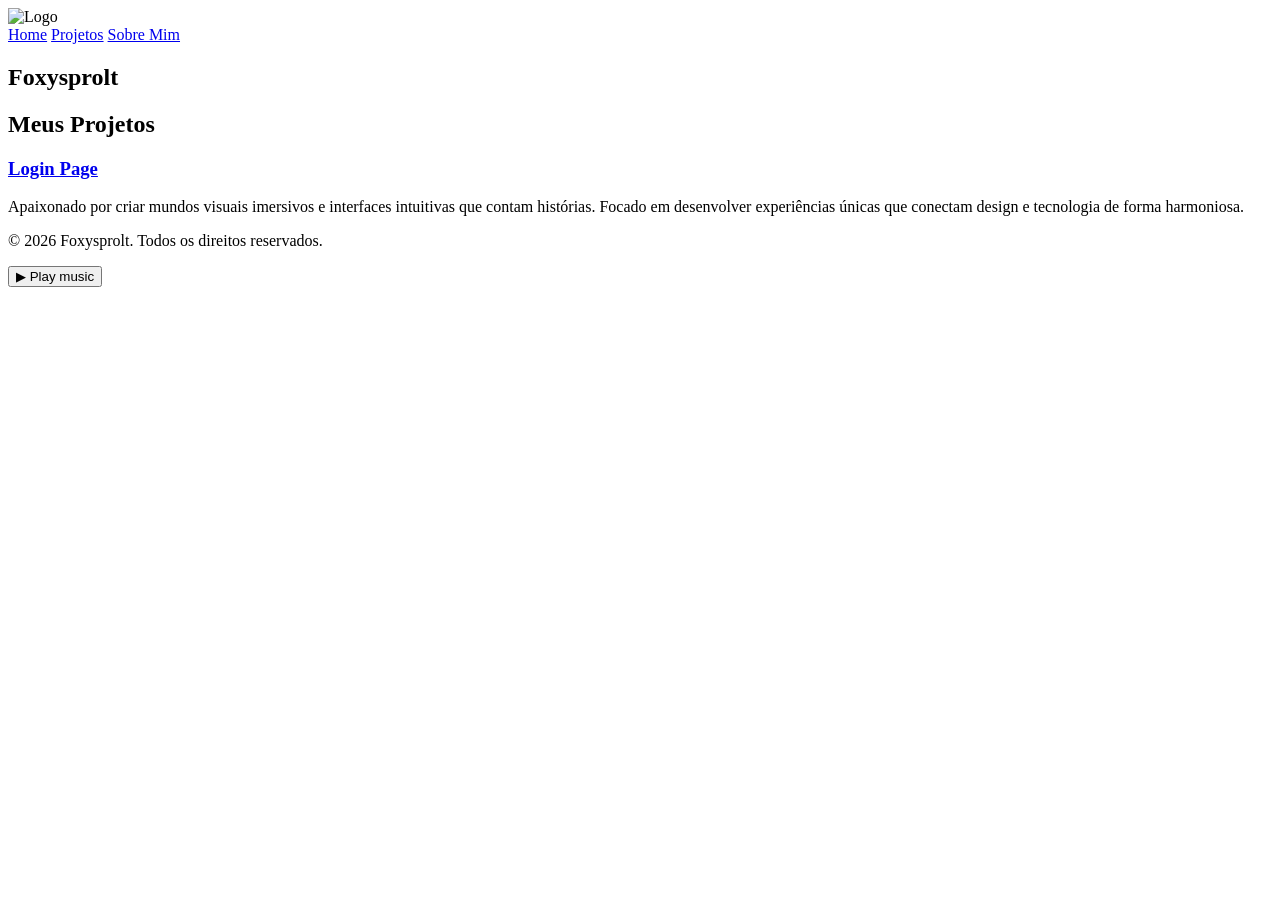
==== index.html @ b6449d95 "tentar entrar na page 2" ====
<!DOCTYPE html>
<html lang="pt-br">
<head>
    <meta charset="UTF-8">
    <meta name="viewport" content="width=device-width, initial-scale=1.0">
    <title>Foxysprolt Portfólio</title>
    <link href="https://fonts.googleapis.com/css2?family=Playfair+Display:wght@500;700&family=Saira:wght@300;400;500&display=swap" rel="stylesheet">
    <link href='https://unpkg.com/boxicons@2.1.4/css/boxicons.min.css' rel='stylesheet'>
    <link rel="stylesheet" href="styles.css">
    <link rel="icon" type="image/png" href="img/log.png">
</head>
<body>
    <header class="glass-header">
        <div class="logo">
            <img src="img/logo.png" alt="Logo" height="70">
        </div>
        <nav>
            <a href="#home">Home</a>
            <a href="#projects">Projetos</a>
            <a href="#about">Sobre Mim</a>
        </nav>
    </header>

    <main>
        <section id="home">
            <h1 class="main-title">Foxysprolt</h1>
        </section>

        <section id="projects">
            <h2 class="section-title">Meus Projetos</h2>
            <div class="cards-container">
                <a href="landing-page/index.html" class="card">
                    <h3>Login Page</h3>
                </a>
                
            </div>
        </section>

        <section id="about">
            <p class="about-text">
                Apaixonado por criar mundos visuais imersivos e interfaces intuitivas que contam histórias. Focado em desenvolver experiências únicas que conectam design e tecnologia de forma harmoniosa.
            </p>
        </section>
    </main>

    <footer>
        <p>&copy; 2026 Foxysprolt. Todos os direitos reservados.</p>
    </footer>
</body>
<audio id="bg-music" loop>
    <source src="music/fundopor.mp3" type="audio/mpeg">
</audio>

<!-- Botão play/pause -->
<button id="music-btn" onclick="
    const audio=document.getElementById('bg-music');
    const btn=this;
    if(audio.paused){
        audio.play();
        audio.volume = 0.01;
        btn.textContent='⏸ Pause Music';
    } else {
        audio.pause();
        btn.textContent='▶ Play Music';
    }
">▶ Play music</button>
</html>
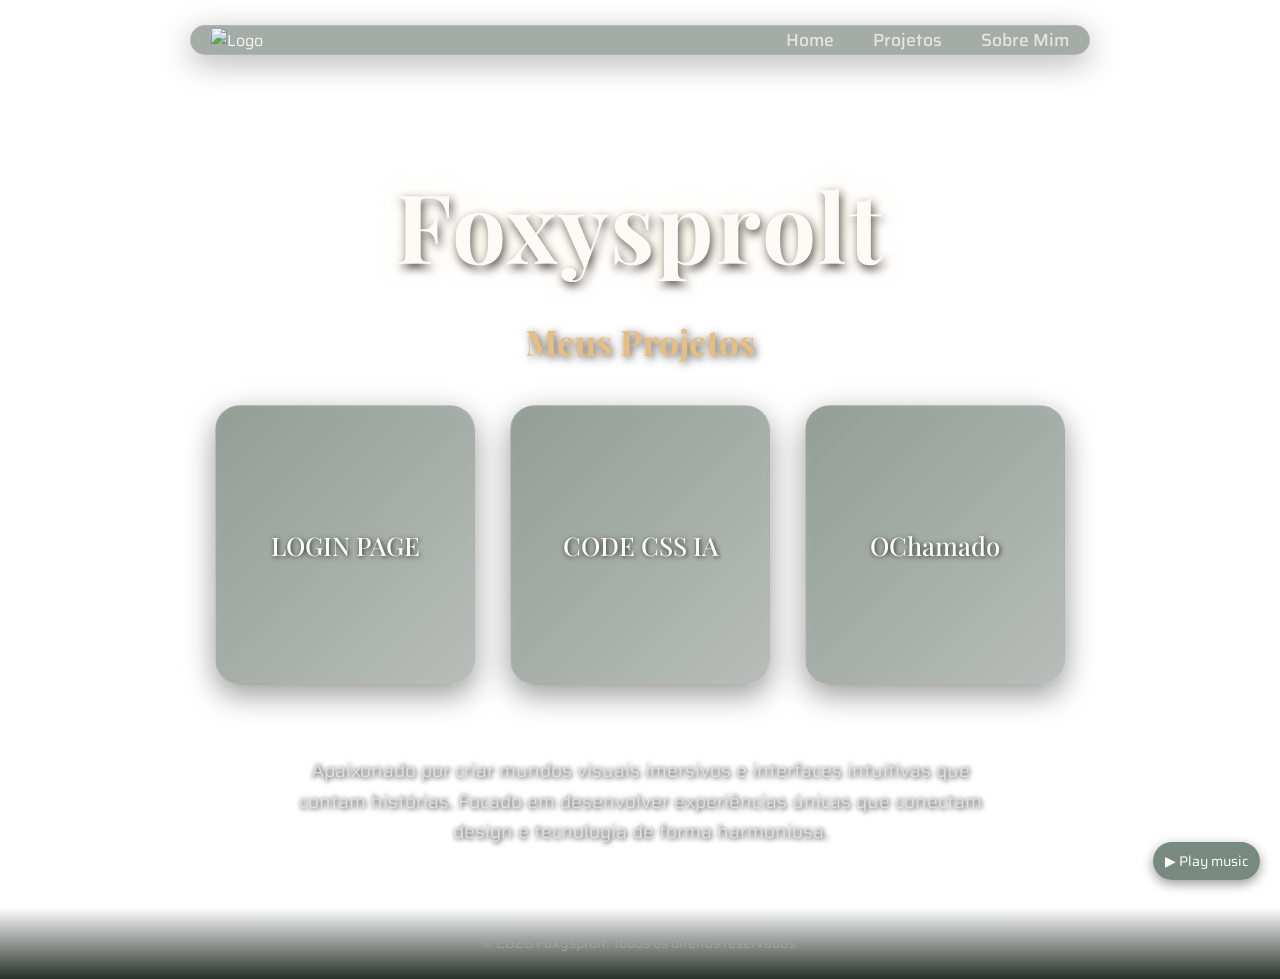
==== commit c1322cf7: "mais projetos" ====
--- a/index.html
+++ b/index.html
@@ -30,9 +30,14 @@
             <h2 class="section-title">Meus Projetos</h2>
             <div class="cards-container">
                 <a href="landing-page/index.html" class="card">
-                    <h3>Login Page</h3>
+                    <h3>LOGIN PAGE</h3>
                 </a>
-                
+                <a href="IACSS/src/index.html" class="card">
+                    <h3>CODE CSS IA</h3>
+                </a>
+                <a href="OChamado/SRC/index.html" class="card">
+                    <h3>OChamado</h3>
+                </a>
             </div>
         </section>
 
@@ -64,4 +69,4 @@
         btn.textContent='▶ Play Music';
     }
 ">▶ Play music</button>
-</html>+</html>
--- a/styles.css
+++ b/styles.css
@@ -0,0 +1,211 @@
+@import url('https://fonts.googleapis.com/css2?family=Iosevka+Charon+Mono:ital,wght@0,300;0,400;0,500;0,700;1,300;1,400;1,500;1,700&family=Saira:ital,wght@0,100..900;1,100..900&display=swap');
+* {
+    margin: 0;
+    padding: 0;
+    box-sizing: border-box;
+    scroll-behavior: smooth;
+}
+
+body {
+    font-family: 'Saira', sans-serif;
+    /* Configuração do Fundo */
+    background-image: url('img/fundo2.png'); 
+    background-size: cover;
+    background-position: center;
+    background-attachment: fixed; /* O fundo fica parado enquanto a página rola */
+    color: #f5f5f5;
+    display: flex;
+    flex-direction: column;
+    min-height: 100vh;
+    min-height: 100dvh;
+    overflow-x: hidden;
+}
+
+/* ================= HEADER FLUTUANTE ================= */
+header.glass-header {
+    position: fixed;
+    top: 25px;
+    left: 50%;
+    transform: translateX(-50%);
+    width: 90%;
+    max-width: 900px;
+    display: flex;
+    justify-content: space-between;
+    align-items: center;
+    padding-left: 20px;
+    padding-right: 20px;
+    padding-top: 0;
+    /* Fundo de vidro escuro */
+    background: rgba(30, 45, 35, 0.4);
+    backdrop-filter: blur(12px);
+    -webkit-backdrop-filter: blur(12px);
+    /* Bordas e formato arredondado */
+    border: 1px solid rgba(255, 255, 255, 0.15);
+    border-radius: 50px;
+    z-index: 1000;
+    box-shadow: 0 8px 32px 0 rgba(0, 0, 0, 0.3);
+}
+
+.glass-header nav a {
+    text-decoration: none;
+    color: #e8e4d9;
+    margin-left: 35px;
+    font-size: 1.1rem;
+    font-weight: 500;
+    transition: 0.3s ease;
+}
+
+
+.projects a{
+    color: #e0e0e0;
+    text-decoration: none;
+}
+.glass-header nav a:hover {
+    color: #e8bd7d; /* Tom dourado suave */
+    text-shadow: 0 0 8px rgba(232, 189, 125, 0.5);
+}
+
+/* ================= CONTEÚDO PRINCIPAL ================= */
+main {
+    flex: 1;
+    display: flex;
+    flex-direction: column;
+    align-items: center;
+    padding-top: 160px; /* Dá espaço para o header não cobrir o texto */
+    gap: 30px;
+}
+
+/* TÍTULOS MAGNÍFICOS */
+.main-title {
+    font-family: 'Playfair Display', serif;
+    font-size: clamp(4rem, 8vw, 6rem);
+    color: #fdfbf7;
+    /* Sombra para destacar o texto da imagem de fundo */
+    text-shadow: 0 0 20px rgba(255, 240, 200, 0.5), 2px 4px 10px rgba(0,0,0,0.8);
+    text-align: center;
+    letter-spacing: 2px;
+}
+
+.section-title {
+    font-family: 'Playfair Display', serif;
+    font-size: 2.2rem;
+    color: #e8bd7d; /* Dourado combinando com a magia da árvore */
+    text-align: center;
+    margin-bottom: 40px;
+    text-shadow: 2px 2px 8px rgba(0,0,0,0.7);
+}
+
+/* ================= OS CARDS DE PROJETO ================= */
+.cards-container {
+    display: flex;
+    gap: 35px;
+    justify-content: center;
+    flex-wrap: wrap; /* Quebra linha no celular */
+    width: 100%;
+    max-width: 1100px;
+    padding: 0 20px;
+}
+
+.card {
+    text-decoration: none;
+    width: 260px;
+    height: 280px;
+    /* Gradiente sutil para dar volume ao vidro */
+    background: linear-gradient(135deg, rgba(40, 60, 45, 0.5), rgba(20, 35, 25, 0.3));
+    backdrop-filter: blur(10px);
+    -webkit-backdrop-filter: blur(10px);
+    border: 1px solid rgba(255, 255, 255, 0.15);
+    border-radius: 25px;
+    display: flex;
+    justify-content: center;
+    align-items: center;
+    /* Sombra externa e interna (inset) para brilho nas bordas */
+    box-shadow: 0 10px 30px rgba(0, 0, 0, 0.4), inset 0 0 15px rgba(255,255,255,0.05);
+    transition: all 0.4s cubic-bezier(0.175, 0.885, 0.32, 1.275); /* Animação elástica */
+}
+
+.card h3 {
+    color: #fdfbf7;
+    font-size: 1.6rem;
+    font-weight: 500;
+    font-family: 'Playfair Display', serif;
+    text-shadow: 1px 1px 5px rgba(0,0,0,0.8);
+    transition: 0.3s;
+}
+
+/* Efeito ao passar o mouse no Card */
+.card:hover {
+    transform: translateY(-15px);
+    border-color: rgba(232, 189, 125, 0.6);
+    box-shadow: 0 20px 40px rgba(0, 0, 0, 0.6), 0 0 25px rgba(232, 189, 125, 0.15);
+}
+
+.card:hover h3 {
+    color: #e8bd7d;
+    transform: scale(1.1);
+}
+
+/* ================= SOBRE MIM ================= */
+.about-text {
+    text-align: center;
+    max-width: 750px;
+    font-size: 1.2rem;
+    line-height: 1.6;
+    color: #e0e0e0;
+    text-shadow: 1px 1px 5px rgba(0,0,0,0.9);
+    padding: 0 20px;
+    margin-top: 40px;
+    margin-bottom: 60px;
+}
+
+/* ================= RODAPÉ ================= */
+footer {
+    text-align: center;
+    padding: 25px;
+    /* Degradê para escurecer a base da tela */
+    background: linear-gradient(to top, rgba(15, 25, 18, 0.9), transparent);
+    font-size: 0.9rem;
+    color: #a0a0a0;
+}
+
+/* ============== MUSIC ======================*/
+#music-btn {
+    font-family: "Saira", sans-serif;
+    position: fixed;
+    bottom: 20px;
+    right: 20px;
+    padding: 8px 12px; /* deixa o botão menor e confortável */
+    font-size: 14px; /* menor, mas legível */
+    background: rgba(31,61,43,0.6);
+    color: #fff;
+    border: none;
+    border-radius: 25px; /* oval discreto */
+    cursor: pointer;
+    backdrop-filter: blur(5px);
+    box-shadow: 0 4px 12px rgba(0,0,0,0.4);
+    display: flex;
+    align-items: center;
+    justify-content: center;
+    z-index: 1000;
+    transition: 0.3s;
+}
+#music-btn:hover {
+    background: rgba(31,61,43,0.8);
+}
+
+@media(max-width: 768px){
+    .glass-header {
+        width: 95%;
+        position: sticky;
+        top: 0%;
+    }
+    .glass-header nav a {
+        margin-left: 20px;
+        font-size: 0.875rem;
+        font-weight: 300;
+    }
+    body{
+        background-attachment: scroll;
+    }
+
+}
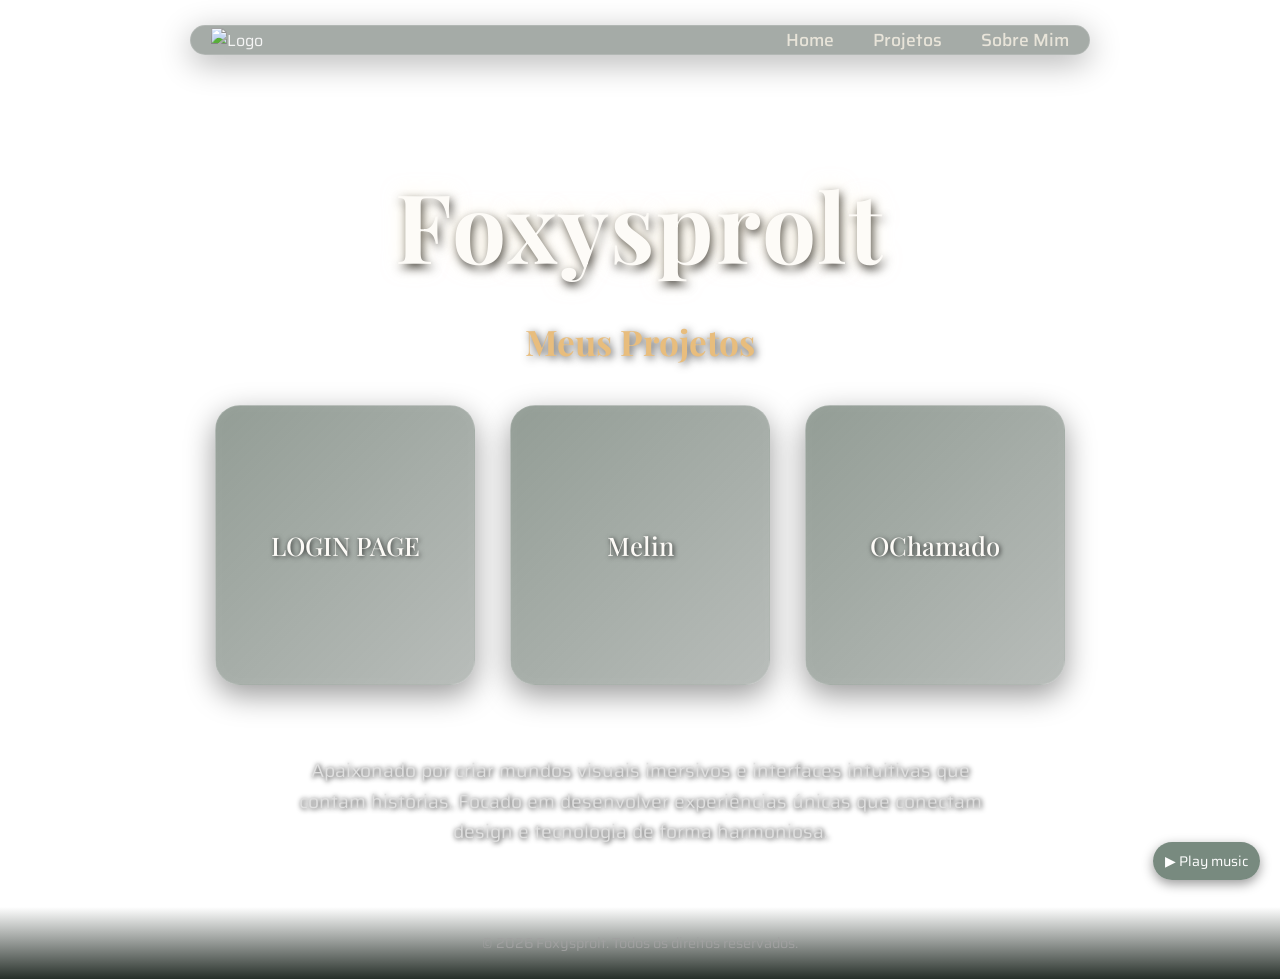
==== commit 7c9ed3ef: "add melin in portfolio" ====
--- a/index.html
+++ b/index.html
@@ -32,8 +32,8 @@
                 <a href="landing-page/index.html" class="card">
                     <h3>LOGIN PAGE</h3>
                 </a>
-                <a href="IACSS/src/index.html" class="card">
-                    <h3>CODE CSS IA</h3>
+                <a href="floricultura-luxo/src/pages/home.html" class="card">
+                    <h3>Melin</h3>
                 </a>
                 <a href="OChamado/SRC/index.html" class="card">
                     <h3>OChamado</h3>
